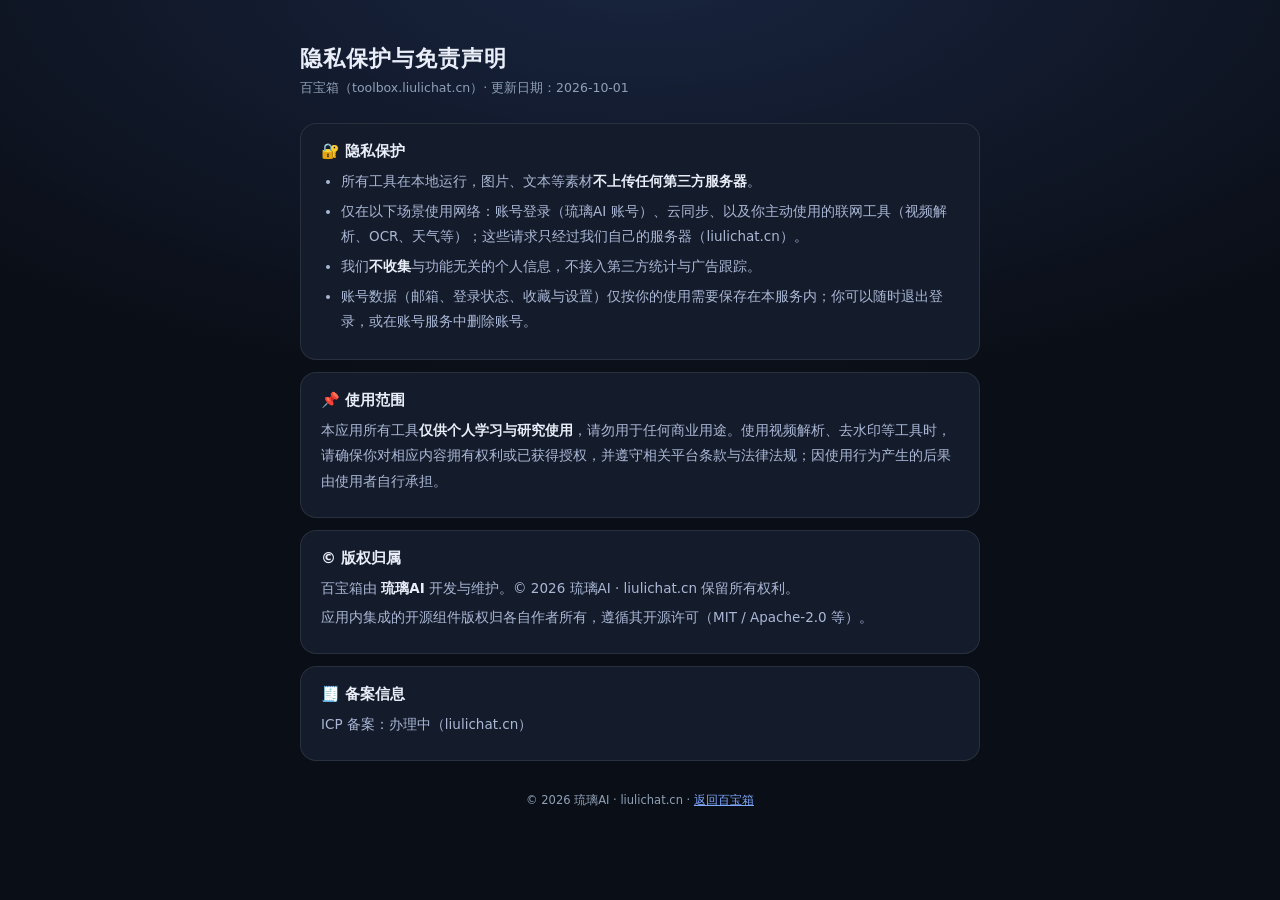
==== disclaimer/index.html @ b1d7b9d9 "v1.0.1：返回键二次确认 + 打开下载目录 + 验证码倒计时 + 服务器在线 + 隐私与免责声明 + 新图标" ====
<!doctype html>
<html lang="zh-CN">
<head>
<meta charset="utf-8">
<meta name="viewport" content="width=device-width, initial-scale=1, viewport-fit=cover">
<meta name="theme-color" content="#0a0e16">
<title>隐私保护与免责声明 · 百宝箱</title>
<style>
  *{box-sizing:border-box}
  body{margin:0;font-family:system-ui,-apple-system,"PingFang SC","Noto Sans SC",sans-serif;background:radial-gradient(120% 80% at 50% -5%,rgba(91,140,255,.18),transparent 62%),#0a0e16;color:#e9eef8;min-height:100vh;display:flex;justify-content:center}
  .wrap{max-width:720px;width:100%;padding:44px 20px 60px}
  h1{font-size:22px;margin:0 0 6px;letter-spacing:1px}
  .sub{color:#8fa0b8;font-size:12.5px;margin:0 0 26px}
  .card{background:#141b2b;border:1px solid rgba(255,255,255,.09);border-radius:16px;padding:18px 20px;margin:12px 0}
  .card h2{margin:0 0 8px;font-size:15px;display:flex;align-items:center;gap:8px}
  .card p,.card li{color:#aab8d6;font-size:13.5px;line-height:1.9;margin:4px 0}
  .card ul{margin:6px 0;padding-left:20px}
  .card b,.card strong{color:#e9eef8}
  .foot{color:#8fa0b8;font-size:11.5px;margin-top:28px;text-align:center;line-height:2}
  a{color:#7fa8ff}
</style>
</head>
<body>
<div class="wrap">
  <h1>隐私保护与免责声明</h1>
  <p class="sub">百宝箱（toolbox.liulichat.cn）· 更新日期：2026-10-01</p>

  <div class="card">
    <h2>🔐 隐私保护</h2>
    <ul>
      <li>所有工具在本地运行，图片、文本等素材<b>不上传任何第三方服务器</b>。</li>
      <li>仅在以下场景使用网络：账号登录（琉璃AI 账号）、云同步、以及你主动使用的联网工具（视频解析、OCR、天气等）；这些请求只经过我们自己的服务器（liulichat.cn）。</li>
      <li>我们<b>不收集</b>与功能无关的个人信息，不接入第三方统计与广告跟踪。</li>
      <li>账号数据（邮箱、登录状态、收藏与设置）仅按你的使用需要保存在本服务内；你可以随时退出登录，或在账号服务中删除账号。</li>
    </ul>
  </div>

  <div class="card">
    <h2>📌 使用范围</h2>
    <p>本应用所有工具<b>仅供个人学习与研究使用</b>，请勿用于任何商业用途。使用视频解析、去水印等工具时，请确保你对相应内容拥有权利或已获得授权，并遵守相关平台条款与法律法规；因使用行为产生的后果由使用者自行承担。</p>
  </div>

  <div class="card">
    <h2>©️ 版权归属</h2>
    <p>百宝箱由 <b>琉璃AI</b> 开发与维护。© 2026 琉璃AI · liulichat.cn 保留所有权利。</p>
    <p>应用内集成的开源组件版权归各自作者所有，遵循其开源许可（MIT / Apache-2.0 等）。</p>
  </div>

  <div class="card">
    <h2>🧾 备案信息</h2>
    <p>ICP 备案：办理中（liulichat.cn）</p>
  </div>

  <p class="foot">© 2026 琉璃AI · liulichat.cn · <a href="../">返回百宝箱</a></p>
</div>
</body>
</html>
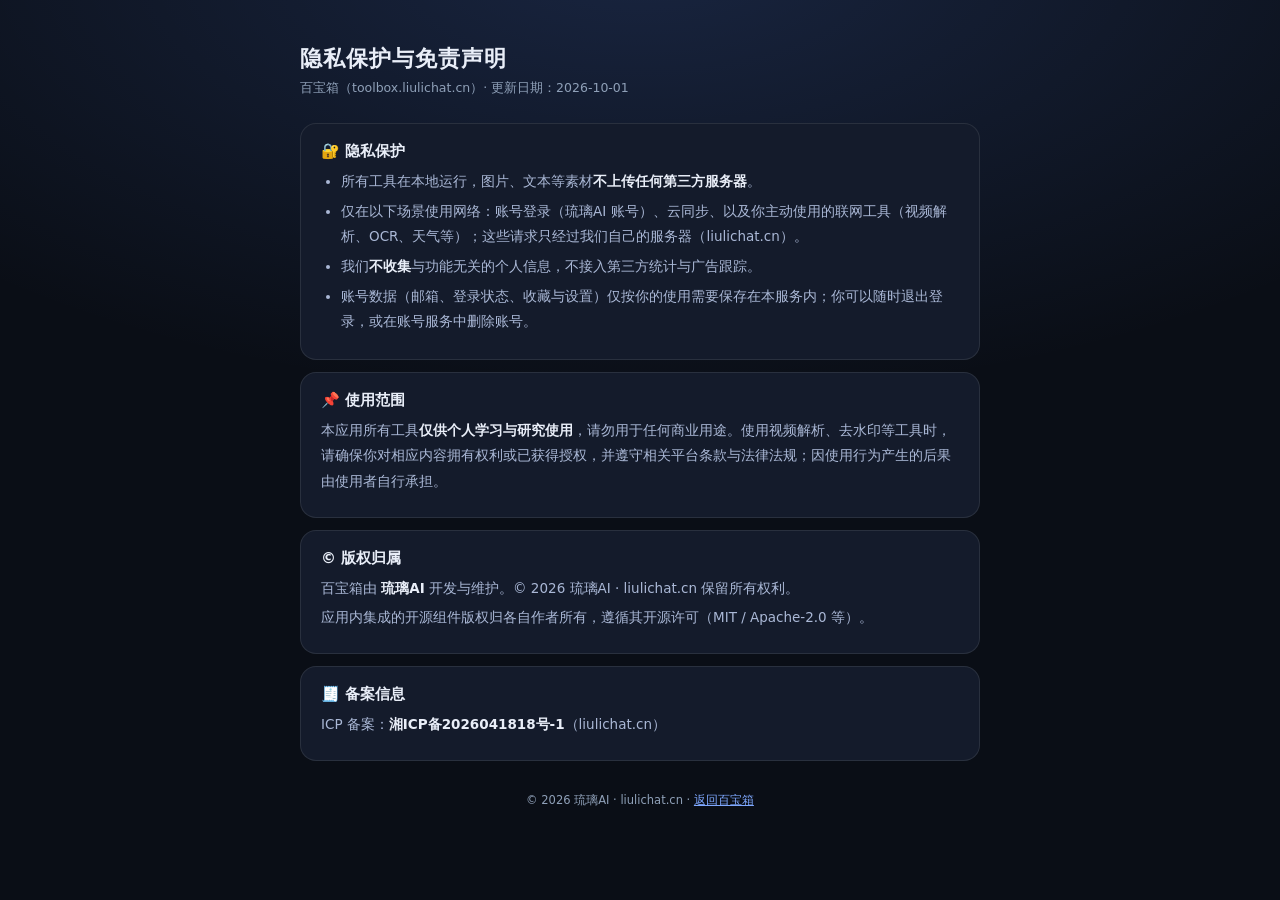
==== commit 4717275e: "feat: 备案号标注 · 登录地区IP时间提示 · 登录页 SVG 图标 · App 下载路径弹窗 前端 - 备案号「湘ICP备2026041818号-1」落到三处：登录页页脚、我的页关于卡、免责声" ====
--- a/disclaimer/index.html
+++ b/disclaimer/index.html
@@ -48,7 +48,7 @@
 
   <div class="card">
     <h2>🧾 备案信息</h2>
-    <p>ICP 备案：办理中（liulichat.cn）</p>
+    <p>ICP 备案：<b>湘ICP备2026041818号-1</b>（liulichat.cn）</p>
   </div>
 
   <p class="foot">© 2026 琉璃AI · liulichat.cn · <a href="../">返回百宝箱</a></p>
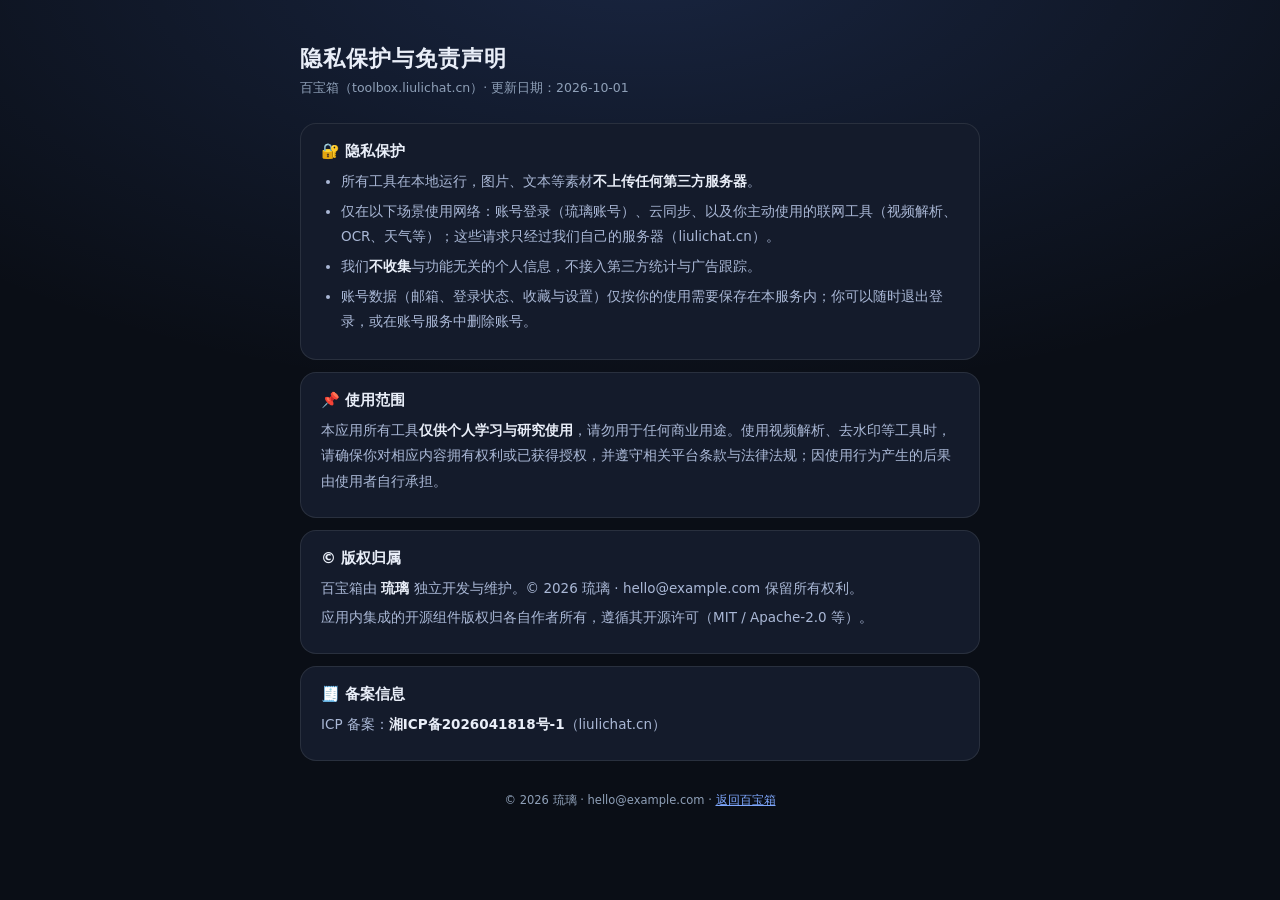
==== commit 8874ed95: "fix: 反馈邮件在 App 内点不动 + 署名统一 - WebView 默认不处理 mailto:，反馈按钮点了毫无反应。   重写 shouldOverrideUrlLoading：mailto " ====
--- a/disclaimer/index.html
+++ b/disclaimer/index.html
@@ -29,7 +29,7 @@
     <h2>🔐 隐私保护</h2>
     <ul>
       <li>所有工具在本地运行，图片、文本等素材<b>不上传任何第三方服务器</b>。</li>
-      <li>仅在以下场景使用网络：账号登录（琉璃AI 账号）、云同步、以及你主动使用的联网工具（视频解析、OCR、天气等）；这些请求只经过我们自己的服务器（liulichat.cn）。</li>
+      <li>仅在以下场景使用网络：账号登录（琉璃账号）、云同步、以及你主动使用的联网工具（视频解析、OCR、天气等）；这些请求只经过我们自己的服务器（liulichat.cn）。</li>
       <li>我们<b>不收集</b>与功能无关的个人信息，不接入第三方统计与广告跟踪。</li>
       <li>账号数据（邮箱、登录状态、收藏与设置）仅按你的使用需要保存在本服务内；你可以随时退出登录，或在账号服务中删除账号。</li>
     </ul>
@@ -42,7 +42,7 @@
 
   <div class="card">
     <h2>©️ 版权归属</h2>
-    <p>百宝箱由 <b>琉璃AI</b> 开发与维护。© 2026 琉璃AI · liulichat.cn 保留所有权利。</p>
+    <p>百宝箱由 <b>琉璃</b> 独立开发与维护。© 2026 琉璃 · hello@example.com 保留所有权利。</p>
     <p>应用内集成的开源组件版权归各自作者所有，遵循其开源许可（MIT / Apache-2.0 等）。</p>
   </div>
 
@@ -51,7 +51,7 @@
     <p>ICP 备案：<b>湘ICP备2026041818号-1</b>（liulichat.cn）</p>
   </div>
 
-  <p class="foot">© 2026 琉璃AI · liulichat.cn · <a href="../">返回百宝箱</a></p>
+  <p class="foot">© 2026 琉璃 · hello@example.com · <a href="../">返回百宝箱</a></p>
 </div>
 </body>
 </html>
